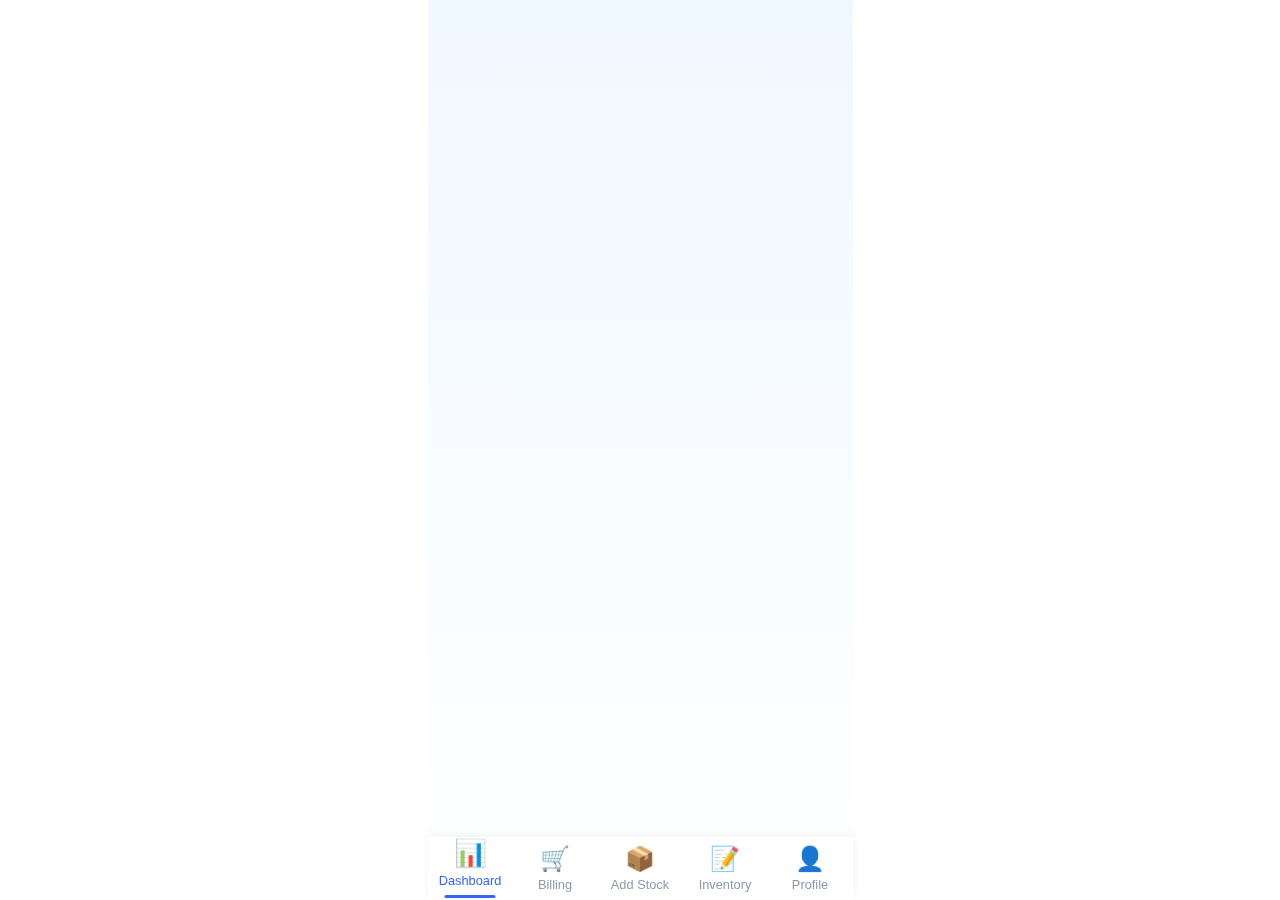
==== dashboard.html @ 22edec4b "done" ====
<!DOCTYPE html>
<html lang="en">

<head>
    <meta charset="UTF-8">
    <meta name="viewport" content="width=device-width, initial-scale=1.0">
    <link rel="stylesheet" href="dashboard.css">
    <script src="dashboard.js"></script>
    <title>Document</title>
    <script src="https://unpkg.com/html5-qrcode"></script>
    <style>
    </style>
</head>

<body>
    <div id="main">
        <div id="logo">
            <img src="Assets/Logo.png" alt="">
        </div>
        <div class="container" id="dashboard">
            <div class="search-container">
                <input type="text" class="search-bar" placeholder="Search products...">
            </div>

            <div class="tabs">
                <button class="tab red" id="low">
                    <!-- <div class="count-circle" style="background: #ff6b81">12</div> -->
                    Low Stock
                </button>
                <button class="tab yellow" id="running">
                    <!-- <div class="count-circle" style="background: #ffbe76">8</div> -->
                    Running Low
                </button>
                <button class="tab green" id="available">
                    <!-- <div class="count-circle" style="background: #7bed9f">45</div> -->
                    Available
                </button>
            </div>

            <div id="stockList" class="stock-list">
                <!-- Stock items will be populated here -->
            </div>
        </div>

        <div class="container" id="billing">
            <input type="text" class="search-bar" id="scan-input" placeholder="Enter product code manually..."
                autofocus>
            <div class="section">
                <div id="my-qr-reader" class="qr-scanner"></div>
            </div>
            <div class="product-list" id="productList">
                <!-- Products will be added here -->
            </div>
            <div class="cart-summary">
                <h2 class="summary-header">Cart Summary</h2>
                <div class="total-items" id="itemCount">0 items</div>
                <div class="total">
                    <span>Total</span>
                    <span id="total">₹0.00</span>
                </div>
                <button class="checkout-btn" id="checkout-btn">Checkout</button>
            </div>
        </div>
        <div class="container" id="add-stock">
            <div class="section">
                <div id="my-qr-reader2" class="qr-scanner"></div>  
                </div>
                <div>              
                <form class="stock-form" id="stockForm">
                    <div class="input-group search-container">
                        <input type="text"class="search-bar" id="barcodeInput" placeholder="Barcode" required>
                    </div>
                    <div class="input-group search-container">
                        <input type="text"class="search-bar" id="productName" placeholder="Product Name" required>
                    </div>
                    <div class="input-group search-container">
                        <input type="number"class="search-bar" id="quantity" placeholder="Quantity" required min="1">
                    </div>
                    <div class="input-group search-container">
                        <input type="number"class="search-bar" id="price" placeholder="Price" required min="0" step="0.01">
                    </div>
                    <div class="input-group search-container">
                        <input type="date"class="search-bar" id="expiryDate" placeholder="Expiry Date" required>
                    </div>
                    <button type="submit" class="add-button" id="stockForm">Add/Update Stock</button>
                </form>
                
                <div class="button-container">
                    <button class="clear-button" id="clearDisplay">Clear Display</button>
                    <button class="show-button" id="showItems">Show Items</button>
                </div>
                
                <div id="itemsList"></div>
            </div>
        </div>

        <div class="container" id="inventory">
            <div class="table-container">
                <h2>Inventory List</h2>
                <table class="inventory-table">
                    <thead>
                        <tr>
                            <th>Product Name</th>
                            <th>Barcode</th>
                            <th>Price</th>
                            <th>Expiry Date</th>
                            <th>Quantity</th>
                            <th>Actions</th>
                        </tr>
                    </thead>
                    <tbody id="inventoryTableBody">
                        <!-- Table data will be populated here -->
                    </tbody>
                </table>
            </div>
        </div>
        
        <div class="container" id="profile">
            <div class="profile-container">
                <div class="profile-header">
                    <h1>Profile</h1>
                </div>
                
                <div class="qr-container">
                    <!-- Simple placeholder QR code using SVG -->
                    <svg class="qr-code" viewBox="0 0 100 100">
                        <!-- QR code background -->
                        <rect width="100" height="100" fill="white"/>
                        <!-- Sample QR code pattern - simplified for demonstration -->
                        <g fill="black">
                            <rect x="10" y="10" width="20" height="20"/>
                            <rect x="70" y="10" width="20" height="20"/>
                            <rect x="10" y="70" width="20" height="20"/>
                            <rect x="40" y="40" width="20" height="20"/>
                            <!-- Position detection patterns -->
                            <path d="M15,15 h10 v10 h-10 z"/>
                            <path d="M75,15 h10 v10 h-10 z"/>
                            <path d="M15,75 h10 v10 h-10 z"/>
                            <!-- Additional data modules -->
                            <rect x="40" y="10" width="5" height="5"/>
                            <rect x="50" y="20" width="5" height="5"/>
                            <rect x="60" y="30" width="5" height="5"/>
                            <rect x="20" y="40" width="5" height="5"/>
                            <rect x="70" y="50" width="5" height="5"/>
                            <rect x="80" y="60" width="5" height="5"/>
                        </g>
                    </svg>
                    <button class="download-btn" onclick="downloadQR()">Download QR Code</button>
                </div>
                
                <div class="profile-info">
                    <div class="info-item">
                        <div class="info-label">Username</div>
                        <div class="info-value" id="username">johndoe123</div>
                    </div>
                    
                    <div class="info-item">
                        <div class="info-label">Store Name</div>
                        <div class="info-value" id="storeName">John's Electronics</div>
                    </div>
                    
                    <div class="info-item">
                        <div class="info-label">Store Address</div>
                        <div class="info-value" id="storeAddress">123 Main St, City, Country</div>
                    </div>
                    
                    <div class="info-item">
                        <div class="info-label">Name</div>
                        <div class="info-value" id="name">John Doe</div>
                    </div>
                    
                    <div class="info-item">
                        <div class="info-label">Phone Number</div>
                        <div class="info-value" id="phone">+1 234 567 8900</div>
                    </div>
                    
                    <div class="info-item">
                        <div class="info-label">Email</div>
                        <div class="info-value" id="email">john@example.com</div>
                    </div>
                </div>
                
                <button class="logout-btn" onclick="logout()">Logout</button>
            </div>
        </div>


        <nav class="bottom-nav">
            <a id="dashboard-icon" class="nav-item active">
                <div class="nav-icon">
                    📊
                    <span class="notification"></span>
                </div>
                <span class="nav-label">Dashboard</span>
            </a>
            <a id="billing-icon" class="nav-item">
                <div class="nav-icon">
                    🛒
                    <span class="notification"></span>
                </div>
                <span class="nav-label">Billing</span>
            </a>
            <a id="add-stock-icon" class="nav-item">
                <div class="nav-icon">
                    📦
                    <span class="notification"></span>
                </div>
                <span class="nav-label">Add Stock</span>
            </a>
            <a id="inventory-icon" class="nav-item has-notification">
                <div class="nav-icon">
                    📝
                    <span class="notification"></span>
                </div>
                <span class="nav-label">Inventory</span>
            </a>
            <a id="profile-icon" class="nav-item">
                <div class="nav-icon">
                    👤
                    <span class="notification"></span>
                </div>
                <span class="nav-label">Profile</span>
            </a>
        </nav>
    </div>
    <script>
        function loadInventoryTable() {
    const inventoryItems = JSON.parse(localStorage.getItem('inventoryItems')) || [];
    const tableBody = document.getElementById('inventoryTableBody');
    
    tableBody.innerHTML = '';
    
    inventoryItems.forEach((item, index) => {
        const row = document.createElement('tr');
        
        // Format the date
        const formattedDate = new Date(item.expiryDate).toLocaleDateString();
        
        // Get quantity status
        const quantityStatus = getQuantityStatus(item.quantity);
        
        row.innerHTML = `
            <td>${item.productName}</td>
            <td>${item.barcode}</td>
            <td>₹${parseFloat(item.price).toFixed(2)}</td>
            <td>${formattedDate}</td>
            <td>
                <span class="quantity-badge ${quantityStatus.class}">
                    ${item.quantity} units
                </span>
            </td>
            <td>
                <button class="delete-btn" onclick="deleteItem(${index})">Delete</button>
            </td>
        `;
        
        // Add staggered animation delay
        row.style.animation = `slideIn 0.3s ease-out ${index * 0.1}s both`;
        
        tableBody.appendChild(row);
    });
}

function getQuantityStatus(quantity) {
    if (quantity <= 5) {
        return { class: 'quantity-low' };
    } else if (quantity <= 20) {
        return { class: 'quantity-medium' };
    } else {
        return { class: 'quantity-high' };
    }
}

function deleteItem(index) {
    const row = document.querySelectorAll('#inventoryTableBody tr')[index];
    
    if (confirm('Are you sure you want to delete this item?')) {
        // Add fade out animation
        row.style.animation = 'fadeOut 0.3s ease-out forwards';
        
        setTimeout(() => {
            const inventoryItems = JSON.parse(localStorage.getItem('inventoryItems')) || [];
            inventoryItems.splice(index, 1);
            localStorage.setItem('inventoryItems', JSON.stringify(inventoryItems));
            loadInventoryTable();
        }, 300);
    }
}

// Load the table when the page loads
document.addEventListener('DOMContentLoaded', loadInventoryTable);
    </script>
</body>

</html>
---- dashboard.css ----
* {
    margin: 0;
    padding: 0;
    font-family: 'Gill Sans', 'Gill Sans MT', Calibri, 'Trebuchet MS', sans-serif;
}

.center1 {
    display: flex;
    justify-content: center;
    align-items: center;
}

.center2 {
    margin: 0;
    position: absolute;
    top: 50%;
    left: 50%;
    -ms-transform: translate(-50%, -50%);
    transform: translate(-50%, -50%);
}

#main {
    margin: auto;
    width: 425px;
    min-height: 100vh;
    background: linear-gradient(aliceblue, white);
}

#logo {
    padding-top: 5%;
    margin: auto;
    width: 150px;
}

#logo img {
    width: 150px;
}

#moto {
    margin: auto;
    width: 100%;
    padding: 20px 0px;
}

#moto p {
    color: rgb(92, 124, 152);
    text-align: center;
    width: max-content;
    font-size: x-large;
    width: 100%;
}

/* nav bar */
.bottom-nav {
    position: fixed;
    bottom: 0;
    background: white;
    display: flex;
    justify-content: space-around;
    box-shadow: 0 -2px 10px rgba(0, 0, 0, 0.05);
    z-index: 1000;
    width: 425px;
}

.nav-item {
    display: flex;
    flex-direction: column;
    align-items: center;
    text-decoration: none;
    color: #718096;
    transition: all 0.3s ease;
    position: relative;
    width: 100%;
    padding: 0.5rem 0;
    overflow: hidden;
}

.nav-item::before {
    content: '';
    position: absolute;
    bottom: 0;
    left: 50%;
    transform: translateX(-50%);
    width: 0;
    height: 3px;
    background-color: #3366ff;
    transition: width 0.3s ease;
    border-radius: 3px;
}

.nav-item.active::before {
    width: 60%;
}

.nav-item:hover::before {
    width: 40%;
}

.nav-item.active {
    color: #3366ff;
    transform: translateY(-2px);
}

.nav-icon {
    font-size: 1.5rem;
    margin-bottom: 0.25rem;
    transition: all 0.3s ease;
    position: relative;
}

.nav-label {
    font-size: 0.8rem;
    transform: translateY(0);
    transition: all 0.3s ease;
    opacity: 0.8;
}

.nav-item:hover .nav-icon {
    transform: translateY(-2px) scale(1.1);
}

.nav-item:hover .nav-label {
    transform: translateY(-1px);
    opacity: 1;
}

.nav-item.active .nav-icon {
    transform: translateY(-4px) scale(1.1);
    animation: iconPop 0.3s ease;
}

.nav-item.active .nav-label {
    transform: translateY(-2px);
    opacity: 1;
    font-weight: 500;
}

/* Ripple effect styles */
.nav-item .ripple {
    position: absolute;
    background: rgba(51, 102, 255, 0.1);
    border-radius: 50%;
    transform: scale(0);
    animation: ripple 0.6s linear;
    pointer-events: none;
}

@keyframes iconPop {
    0% {
        transform: translateY(0) scale(1);
    }

    50% {
        transform: translateY(-6px) scale(1.2);
    }

    100% {
        transform: translateY(-4px) scale(1.1);
    }
}

@keyframes ripple {
    from {
        transform: scale(0);
        opacity: 1;
    }

    to {
        transform: scale(4);
        opacity: 0;
    }
}

/* Bottom nav slide up animation */
@keyframes slideUp {
    from {
        transform: translateY(100%);
        opacity: 0;
    }

    to {
        transform: translateY(0);
        opacity: 1;
    }
}

.bottom-nav {
    animation: slideUp 0.5s ease-out;
}

/* Hover glow effect */
.nav-item::after {
    content: '';
    position: absolute;
    top: 50%;
    left: 50%;
    width: 50px;
    height: 50px;
    background: radial-gradient(circle, rgba(51, 102, 255, 0.1) 0%, rgba(51, 102, 255, 0) 70%);
    border-radius: 50%;
    transform: translate(-50%, -50%) scale(0);
    transition: transform 0.3s ease;
    pointer-events: none;
}

.nav-item:hover::after {
    transform: translate(-50%, -50%) scale(1);
}

/* dashboard */
.container {
    padding: 20px;
    margin: 0 auto;
    display: none;
    margin-bottom: 60px;
}

.container:nth-child(1){
    display: block;
}

.search-container {
    margin: 20px 0;
    width: calc(100% - 40px);
    position: relative;
}

.search-bar {
    width: 100%;
    padding: 12px 20px;
    border: 1.5px solid #6e929e;
    border-radius: 50px;
    font-size: 16px;
    transition: all 0.3s ease;
}

.search-bar:focus {
    outline: none;
    border-color: #4a90e2;
    box-shadow: 0 0 0 3px rgba(74, 144, 226, 0.1);
}

.tabs {
    display: flex;
    gap: 12px;
    margin: 24px 0;
}

.tab {
    padding: 12px 0;
    border-radius: 50px;
    cursor: pointer;
    font-weight: 500;
    transition: all 0.3s ease;
    border: none;
    color: white;
    display: flex;
    align-items: center;
    justify-content: center;
    gap: 8px;
    width: 100%;
}

.tab:hover {
    transform: translateY(-2px);
}

.tab.red {
    background-color: #ff4757;
}

.tab.yellow {
    background-color: #ffa502;
}

.tab.green {
    background-color: #2ed573;
}

.stock-list {
    margin-top: 20px;
    opacity: 0;
    transform: translateY(20px);
    transition: all 0.4s ease;
}

.stock-list.visible {
    opacity: 1;
    transform: translateY(0);
}

.stock-item {
    display: flex;
    justify-content: space-between;
    padding: 16px;
    background: white;
    border-radius: 8px;
    margin-bottom: 12px;
    box-shadow: 0 2px 4px rgba(0, 0, 0, 0.1);
    transition: all 0.3s ease;
}
.stock-item2 {
    display: flex;
    justify-content: space-between;
    padding: 24px;
    background: white;
    border-radius: 8px;
    margin-bottom: 12px;
    box-shadow: 0 2px 4px rgba(0, 0, 0, 0.1);
    transition: all 0.3s ease;
    gap: 12px;
    flex-direction: column;
}

.stock-item:hover {
    transform: translateX(8px);
    box-shadow: 0 4px 8px rgba(0, 0, 0, 0.1);
}

.quantity-badge {
    background: #f1f1f1;
    padding: 4px 12px;
    border-radius: 16px;
    font-weight: 500;
}

.stock-flex{
    display: flex;
    justify-content: space-between;
}
.stock-flex2{
    display: flex;
    justify-content: flex-end;
    gap: 10px;
}

.count-circle {
    width: 24px;
    height: 24px;
    border-radius: 50%;
    display: flex;
    align-items: center;
    justify-content: center;
    color: white;
    font-size: 14px;
    font-weight: 500;
}

.status-indicator {
    width: 8px;
    height: 8px;
    border-radius: 50%;
    display: inline-block;
    margin-right: 8px;
  }

  .status-low { background-color: #ff4757; }
  .status-running { background-color: #ffa502; }
  .status-available { background-color: #2ed573; }

.span{
    padding: 5px 0;
}

.quantity-controls {
    display: flex;
    align-items: center;
    gap: 8px;
}

#quantity-btn {
    width: 32px !important;
    height: 32px !important;
    border: none;
    border-radius: 6px;
    background: #4a90e2 !important;
    color: white;
    cursor: pointer;
    transition: all 0.2s ease;
    display: flex;
    align-items: center;
    justify-content: center;
    font-size: 18px;
} 

#quantity-btn:hover {
    background: #357abd;
    transform: scale(1.05);
}

.remove-btn {
    background: #ff4757 !important;
}

.quantity-display {
    font-weight: 500;
    min-width: 40px;
    text-align: center;
}

#qr-shaded-region{
    border-width: 0 !important;
}

.qr-scanner {
    background-color: white;
    padding: 20px !important;
    padding-bottom: 0 !important;
    border: 1.5px solid #6e929e !important;
    border-radius: 10px;
    box-shadow: 0 4px 20px rgba(51, 102, 255, 0.1);
}

.qr-scanner img[alt="Info icon"] {
    display: none;
}

.qr-scanner img[alt="Camera based scan"] {
    width: 100px !important;
    height: 100px !important;
}

#checkout-btn, .qr-scanner button, .add-button, .button-container button {
    font-size: 20px;
    text-align: center;
    text-decoration: none;
    display: block;
    min-width: 200px;
    max-width: max-content;
    padding: 12.5px 20px;
    border-radius: 25px;
    color: rgb(243, 249, 255);
    transition: all 0.3s ease;
    overflow: hidden;
    border: none;
    background: #2ed573;
    margin: 24px auto;
    margin-bottom: 0px;
}

#checkout-btn:hover, .qr-scanner button:hover, .add-button:hover, .button-container button:hover {
    transform: translateY(-2px);
    box-shadow: 0 4px 12px rgba(51, 102, 255, 0.2);
    background: #26af5f;
}

#checkout-btn:active, .qr-scanner button:active , .add-button:active, .button-container button:active {
    transform: click 0.3s ease;
    box-shadow: 0 2px 6px rgba(51, 102, 255, 0.2);
}

.qr-scanner button, .add-button{
    background: #2b64dd;
    margin: 15px auto;
}

.qr-scanner button:hover, .add-button:hover{
    background: #2952cc;
}

@keyframes click {
    0% {
        transform: translateY(0);
    }

    50% {
        transform: translateY(-2px);
    }

    100% {
        transform: translateY(0);
    }
}

.qr-scanner #html5-qrcode-anchor-scan-type-change {
    text-decoration: none !important;
    color: #2b64dd;
    margin-bottom: 10px;
}

video {
    width: 100% !important;
    border: 1px solid #b2b2b2 !important;
    border-radius: 5px;
}

#html5-qrcode-select-camera {
    color: rgb(92, 124, 152);
    text-align: center;
    width: max-content;
    font-size: 15px;
    width: 80%;
    height: 30px;
    margin: auto;
    margin-top: 10px;
    border-radius: 5px;
    border: 1px solid #6e929e;
}

#signin-using-username,
#signin-using-qr {
    margin: 40px auto;
}

#scan-input {
    margin: 20px auto;
    width: calc(100% - 40px);
}

.product-list {
    margin-top: 20px;
}

.product-item {
    display: grid;
    grid-template-columns: 1fr auto auto auto;
    align-items: center;
    gap: 16px;
    padding: 16px;
    background: #f8f9fa;
    border-radius: 8px;
    margin-bottom: 12px;
    animation: slideIn 0.3s ease;
}

@keyframes slideIn {
    from {
        opacity: 0;
        transform: translateX(-20px);
    }

    to {
        opacity: 1;
        transform: translateX(0);
    }
}

.quantity-controls {
    display: flex;
    align-items: center;
    gap: 8px;
}

.quantity-btn {
    width: 32px;
    height: 32px;
    border: none;
    border-radius: 6px;
    background: #4a90e2;
    color: white;
    cursor: pointer;
    transition: all 0.2s ease;
    display: flex;
    align-items: center;
    justify-content: center;
    font-size: 18px;
}

.quantity-btn:hover {
    background: #357abd;
    transform: scale(1.05);
}

.remove-btn {
    background: #ff4757;
}

.quantity-display {
    font-weight: 500;
    min-width: 40px;
    text-align: center;
}

.cart-summary {
    background: white;
    padding: 24px;
    border-radius: 12px;
    box-shadow: 0 4px 6px rgba(0, 0, 0, 0.1);
}

.summary-header {
    font-size: x-large;
    font-weight: 600;
    margin-bottom: 24px;
    color: #2c3e50;
}

.total {
    font-size: 28px;
    font-weight: 600;
    color: #2c3e50;
    margin-top: 24px;
    padding-top: 24px;
    border-top: 2px solid #e0e0e0;
    display: flex;
    justify-content: space-between;
    align-items: center;
}

#clearDisplay{
    background: #ff4757;
}

#clearDisplay:hover {
    background: #e74c3c;
}

#clearDisplay:active {
    background: #c0392b;
}

.button-container{
    display: flex;
    gap: 12px;
    margin-bottom: 24px;
}
.button-container button{
    min-width: 180px;
}
#itemList{
    margin-bottom: 60px !important;
}
.product-item2 {
    padding: 16px;
    background: #f8f9fa;
    border-radius: 8px;
    margin-bottom: 12px;
    animation: slideIn 0.3s ease;
}


::-webkit-scrollbar {
    width: 8px;
    height: 5px;
}

::-webkit-scrollbar-track {
    background: rgb(92, 124, 152);
}

::-webkit-scrollbar-thumb {
    background: #2c3e50;
    border-radius: 4px;
}
        .table-container {
    background: white;
    border-radius: 10px;
    box-shadow: 0 4px 6px rgba(0, 0, 0, 0.1);
    padding: 24px;
    margin: 24px auto;
    max-width: 100%;
    animation: slideIn 0.3s ease-out;
    overflow-x:scroll;
}

h2 {
    color: #2c3e50;
    margin-bottom: 20px;
}

.inventory-table {
    width: 210%;
    border-collapse: separate;
    border-spacing: 0;
    margin-top: 10px;
}

.inventory-table th,
.inventory-table td {
    padding: 16px;
    text-align: center;
    border-bottom: 1px solid #6e929e;
}

.inventory-table th {
    background-color: #f8f9fa;
    color: #2c3e50;
    font-weight: 600;
    font-size: 0.9rem;
    letter-spacing: 0.5px;
}

.inventory-table tr {
    transition: all 0.3s ease;
}

.inventory-table tr:hover {
    background-color: #f8f9fa;
    transform: translateY(-2px);
}

.inventory-table td {
    color: rgb(92, 124, 152);
}

.delete-btn {
    padding: 8px 16px;
    border: none;
    border-radius: 6px;
    background-color: #ff4757;
    color: white;
    cursor: pointer;
    transition: all 0.3s ease;
    position: relative;
    overflow: hidden;
}

.delete-btn:hover {
    background-color: #e74c3c;
}

.delete-btn::after {
    content: '×';
    margin-left: 5px;
}

.quantity-badge {
    padding: 6px 12px;
    border-radius: 12px;
    font-size: 0.85rem;
    font-weight: 500;
}

.quantity-low {
    background-color: #ffe0e3;
    color: #ff4757;
}

.quantity-medium {
    background-color: #fff3cd;
    color: #ffa502;
}

.quantity-high {
    background-color: #d4edda;
    color: #2ed573;
}

@keyframes slideIn {
    from {
        opacity: 0;
        transform: translateY(20px);
    }
    to {
        opacity: 1;
        transform: translateY(0);
    }
}

@keyframes fadeOut {
    to {
        opacity: 0;
        transform: translateX(-20px);
    }
}

@media (max-width: 768px) {
    .table-container {
        padding: 10px;
        margin: 10px;
    }

    .inventory-table th,
    .inventory-table td {
        padding: 12px 8px;
        font-size: 0.9rem;
    }

    .delete-btn {
        padding: 6px 12px;
    }
}
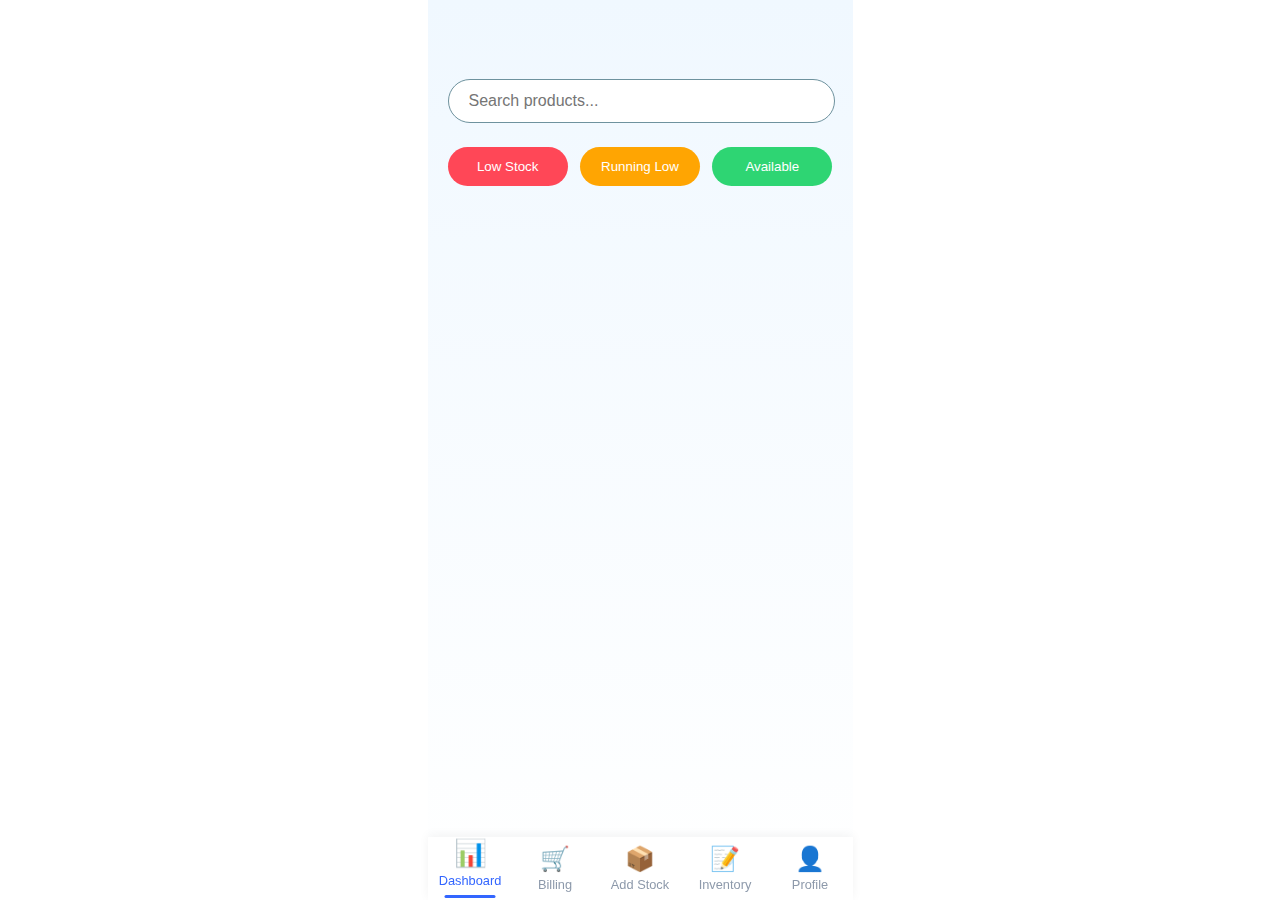
==== commit 8c48f25e: "formatting" ====
--- a/dashboard.html
+++ b/dashboard.html
@@ -8,8 +8,6 @@
     <script src="dashboard.js"></script>
     <title>Document</title>
     <script src="https://unpkg.com/html5-qrcode"></script>
-    <style>
-    </style>
 </head>
 
 <body>
@@ -63,33 +61,34 @@
         </div>
         <div class="container" id="add-stock">
             <div class="section">
-                <div id="my-qr-reader2" class="qr-scanner"></div>  
-                </div>
-                <div>              
+                <div id="my-qr-reader2" class="qr-scanner"></div>
+            </div>
+            <div>
                 <form class="stock-form" id="stockForm">
                     <div class="input-group search-container">
-                        <input type="text"class="search-bar" id="barcodeInput" placeholder="Barcode" required>
-                    </div>
-                    <div class="input-group search-container">
-                        <input type="text"class="search-bar" id="productName" placeholder="Product Name" required>
-                    </div>
-                    <div class="input-group search-container">
-                        <input type="number"class="search-bar" id="quantity" placeholder="Quantity" required min="1">
-                    </div>
-                    <div class="input-group search-container">
-                        <input type="number"class="search-bar" id="price" placeholder="Price" required min="0" step="0.01">
-                    </div>
-                    <div class="input-group search-container">
-                        <input type="date"class="search-bar" id="expiryDate" placeholder="Expiry Date" required>
+                        <input type="text" class="search-bar" id="barcodeInput" placeholder="Barcode" required>
+                    </div>
+                    <div class="input-group search-container">
+                        <input type="text" class="search-bar" id="productName" placeholder="Product Name" required>
+                    </div>
+                    <div class="input-group search-container">
+                        <input type="number" class="search-bar" id="quantity" placeholder="Quantity" required min="1">
+                    </div>
+                    <div class="input-group search-container">
+                        <input type="number" class="search-bar" id="price" placeholder="Price" required min="0"
+                            step="0.01">
+                    </div>
+                    <div class="input-group search-container">
+                        <input type="date" class="search-bar" id="expiryDate" placeholder="Expiry Date" required>
                     </div>
                     <button type="submit" class="add-button" id="stockForm">Add/Update Stock</button>
                 </form>
-                
+
                 <div class="button-container">
                     <button class="clear-button" id="clearDisplay">Clear Display</button>
                     <button class="show-button" id="showItems">Show Items</button>
                 </div>
-                
+
                 <div id="itemsList"></div>
             </div>
         </div>
@@ -114,73 +113,51 @@
                 </table>
             </div>
         </div>
-        
+
         <div class="container" id="profile">
             <div class="profile-container">
                 <div class="profile-header">
                     <h1>Profile</h1>
                 </div>
-                
+
                 <div class="qr-container">
-                    <!-- Simple placeholder QR code using SVG -->
-                    <svg class="qr-code" viewBox="0 0 100 100">
-                        <!-- QR code background -->
-                        <rect width="100" height="100" fill="white"/>
-                        <!-- Sample QR code pattern - simplified for demonstration -->
-                        <g fill="black">
-                            <rect x="10" y="10" width="20" height="20"/>
-                            <rect x="70" y="10" width="20" height="20"/>
-                            <rect x="10" y="70" width="20" height="20"/>
-                            <rect x="40" y="40" width="20" height="20"/>
-                            <!-- Position detection patterns -->
-                            <path d="M15,15 h10 v10 h-10 z"/>
-                            <path d="M75,15 h10 v10 h-10 z"/>
-                            <path d="M15,75 h10 v10 h-10 z"/>
-                            <!-- Additional data modules -->
-                            <rect x="40" y="10" width="5" height="5"/>
-                            <rect x="50" y="20" width="5" height="5"/>
-                            <rect x="60" y="30" width="5" height="5"/>
-                            <rect x="20" y="40" width="5" height="5"/>
-                            <rect x="70" y="50" width="5" height="5"/>
-                            <rect x="80" y="60" width="5" height="5"/>
-                        </g>
-                    </svg>
-                    <button class="download-btn" onclick="downloadQR()">Download QR Code</button>
-                </div>
-                
+                    <img src="Assets/qr.png" alt="QR Code" id="qrImage">
+                    <button class="download-btn">Download QR Code</button>
+                </div>
+
                 <div class="profile-info">
                     <div class="info-item">
                         <div class="info-label">Username</div>
-                        <div class="info-value" id="username">johndoe123</div>
-                    </div>
-                    
+                        <div class="info-value" id="username">stockease123</div>
+                    </div>
+
                     <div class="info-item">
                         <div class="info-label">Store Name</div>
-                        <div class="info-value" id="storeName">John's Electronics</div>
-                    </div>
-                    
+                        <div class="info-value" id="storeName">StockEase</div>
+                    </div>
+
                     <div class="info-item">
                         <div class="info-label">Store Address</div>
-                        <div class="info-value" id="storeAddress">123 Main St, City, Country</div>
-                    </div>
-                    
+                        <div class="info-value" id="storeAddress">Bhubaneswar, Odisha</div>
+                    </div>
+
                     <div class="info-item">
                         <div class="info-label">Name</div>
-                        <div class="info-value" id="name">John Doe</div>
-                    </div>
-                    
+                        <div class="info-value" id="name">Stock Ease</div>
+                    </div>
+
                     <div class="info-item">
                         <div class="info-label">Phone Number</div>
-                        <div class="info-value" id="phone">+1 234 567 8900</div>
-                    </div>
-                    
+                        <div class="info-value" id="phone">0123456789</div>
+                    </div>
+
                     <div class="info-item">
                         <div class="info-label">Email</div>
-                        <div class="info-value" id="email">john@example.com</div>
-                    </div>
-                </div>
-                
-                <button class="logout-btn" onclick="logout()">Logout</button>
+                        <div class="info-value" id="email">stockease@gmail.com</div>
+                    </div>
+                </div>
+
+                <button class="logout-btn" id="logout">Logout</button>
             </div>
         </div>
 
@@ -223,73 +200,6 @@
             </a>
         </nav>
     </div>
-    <script>
-        function loadInventoryTable() {
-    const inventoryItems = JSON.parse(localStorage.getItem('inventoryItems')) || [];
-    const tableBody = document.getElementById('inventoryTableBody');
-    
-    tableBody.innerHTML = '';
-    
-    inventoryItems.forEach((item, index) => {
-        const row = document.createElement('tr');
-        
-        // Format the date
-        const formattedDate = new Date(item.expiryDate).toLocaleDateString();
-        
-        // Get quantity status
-        const quantityStatus = getQuantityStatus(item.quantity);
-        
-        row.innerHTML = `
-            <td>${item.productName}</td>
-            <td>${item.barcode}</td>
-            <td>₹${parseFloat(item.price).toFixed(2)}</td>
-            <td>${formattedDate}</td>
-            <td>
-                <span class="quantity-badge ${quantityStatus.class}">
-                    ${item.quantity} units
-                </span>
-            </td>
-            <td>
-                <button class="delete-btn" onclick="deleteItem(${index})">Delete</button>
-            </td>
-        `;
-        
-        // Add staggered animation delay
-        row.style.animation = `slideIn 0.3s ease-out ${index * 0.1}s both`;
-        
-        tableBody.appendChild(row);
-    });
-}
-
-function getQuantityStatus(quantity) {
-    if (quantity <= 5) {
-        return { class: 'quantity-low' };
-    } else if (quantity <= 20) {
-        return { class: 'quantity-medium' };
-    } else {
-        return { class: 'quantity-high' };
-    }
-}
-
-function deleteItem(index) {
-    const row = document.querySelectorAll('#inventoryTableBody tr')[index];
-    
-    if (confirm('Are you sure you want to delete this item?')) {
-        // Add fade out animation
-        row.style.animation = 'fadeOut 0.3s ease-out forwards';
-        
-        setTimeout(() => {
-            const inventoryItems = JSON.parse(localStorage.getItem('inventoryItems')) || [];
-            inventoryItems.splice(index, 1);
-            localStorage.setItem('inventoryItems', JSON.stringify(inventoryItems));
-            loadInventoryTable();
-        }, 300);
-    }
-}
-
-// Load the table when the page loads
-document.addEventListener('DOMContentLoaded', loadInventoryTable);
-    </script>
 </body>
 
 </html>--- a/dashboard.css
+++ b/dashboard.css
@@ -215,7 +215,7 @@
     margin-bottom: 60px;
 }
 
-.container:nth-child(1){
+.container:nth-child(1) {
     display: block;
 }
 
@@ -299,6 +299,7 @@
     box-shadow: 0 2px 4px rgba(0, 0, 0, 0.1);
     transition: all 0.3s ease;
 }
+
 .stock-item2 {
     display: flex;
     justify-content: space-between;
@@ -324,11 +325,12 @@
     font-weight: 500;
 }
 
-.stock-flex{
+.stock-flex {
     display: flex;
     justify-content: space-between;
 }
-.stock-flex2{
+
+.stock-flex2 {
     display: flex;
     justify-content: flex-end;
     gap: 10px;
@@ -352,13 +354,21 @@
     border-radius: 50%;
     display: inline-block;
     margin-right: 8px;
-  }
-
-  .status-low { background-color: #ff4757; }
-  .status-running { background-color: #ffa502; }
-  .status-available { background-color: #2ed573; }
-
-.span{
+}
+
+.status-low {
+    background-color: #ff4757;
+}
+
+.status-running {
+    background-color: #ffa502;
+}
+
+.status-available {
+    background-color: #2ed573;
+}
+
+.span {
     padding: 5px 0;
 }
 
@@ -381,7 +391,7 @@
     align-items: center;
     justify-content: center;
     font-size: 18px;
-} 
+}
 
 #quantity-btn:hover {
     background: #357abd;
@@ -398,7 +408,7 @@
     text-align: center;
 }
 
-#qr-shaded-region{
+#qr-shaded-region {
     border-width: 0 !important;
 }
 
@@ -420,7 +430,11 @@
     height: 100px !important;
 }
 
-#checkout-btn, .qr-scanner button, .add-button, .button-container button {
+#checkout-btn,
+.qr-scanner button,
+.add-button,
+.button-container button,
+.download-btn {
     font-size: 20px;
     text-align: center;
     text-decoration: none;
@@ -438,23 +452,34 @@
     margin-bottom: 0px;
 }
 
-#checkout-btn:hover, .qr-scanner button:hover, .add-button:hover, .button-container button:hover {
+#checkout-btn:hover,
+.qr-scanner button:hover,
+.add-button:hover,
+.button-container button:hover .download-btn:hover {
     transform: translateY(-2px);
     box-shadow: 0 4px 12px rgba(51, 102, 255, 0.2);
     background: #26af5f;
 }
 
-#checkout-btn:active, .qr-scanner button:active , .add-button:active, .button-container button:active {
+#checkout-btn:active,
+.qr-scanner button:active,
+.add-button:active,
+.button-container button:active,
+.download-btn:active {
     transform: click 0.3s ease;
     box-shadow: 0 2px 6px rgba(51, 102, 255, 0.2);
 }
 
-.qr-scanner button, .add-button{
+.qr-scanner button,
+.add-button,
+.download-btn {
     background: #2b64dd;
     margin: 15px auto;
 }
 
-.qr-scanner button:hover, .add-button:hover{
+.qr-scanner button:hover,
+.add-button:hover,
+.download-btn:hover {
     background: #2952cc;
 }
 
@@ -597,7 +622,7 @@
     align-items: center;
 }
 
-#clearDisplay{
+#clearDisplay {
     background: #ff4757;
 }
 
@@ -609,17 +634,20 @@
     background: #c0392b;
 }
 
-.button-container{
+.button-container {
     display: flex;
     gap: 12px;
     margin-bottom: 24px;
 }
-.button-container button{
+
+.button-container button {
     min-width: 180px;
 }
-#itemList{
+
+#itemList {
     margin-bottom: 60px !important;
 }
+
 .product-item2 {
     padding: 16px;
     background: #f8f9fa;
@@ -642,7 +670,8 @@
     background: #2c3e50;
     border-radius: 4px;
 }
-        .table-container {
+
+.table-container {
     background: white;
     border-radius: 10px;
     box-shadow: 0 4px 6px rgba(0, 0, 0, 0.1);
@@ -650,7 +679,7 @@
     margin: 24px auto;
     max-width: 100%;
     animation: slideIn 0.3s ease-out;
-    overflow-x:scroll;
+    overflow-x: scroll;
 }
 
 h2 {
@@ -741,6 +770,7 @@
         opacity: 0;
         transform: translateY(20px);
     }
+
     to {
         opacity: 1;
         transform: translateY(0);
@@ -769,4 +799,99 @@
     .delete-btn {
         padding: 6px 12px;
     }
+}
+
+.profile-container {
+    background: white;
+    padding: 24px;
+    border-radius: 20px;
+    box-shadow: 0 8px 24px rgba(0, 0, 0, 0.1);
+    width: calc(100%-40px);
+    max-width: 500px;
+    transform: translateY(20px);
+    opacity: 0;
+    animation: slideUp 0.5s ease forwards;
+}
+
+@keyframes slideUp {
+    to {
+        transform: translateY(0);
+        opacity: 1;
+    }
+}
+
+.profile-header {
+    color: #2c3e50;
+
+    text-align: center;
+    margin-bottom: 2rem;
+}
+
+.qr-container {
+    background: #f8f9fa;
+    padding: 1rem;
+    border-radius: 12px;
+    margin-bottom: 2rem;
+    text-align: center;
+    transition: transform 0.3s ease;
+}
+
+.qr-container:hover {
+    transform: scale(1.02);
+}
+
+.qr-code {
+    width: 128px;
+    height: 128px;
+    margin: 0 auto;
+}
+
+.profile-info {
+    display: grid;
+    gap: 1rem;
+}
+
+.info-item {
+    padding: 1rem;
+    background: #f8f9fa;
+    border-radius: 12px;
+    transition: transform 0.3s ease;
+}
+
+.info-item:hover {
+    transform: translateX(5px);
+}
+
+.info-label {
+    color: #6c757d;
+    font-size: 0.9rem;
+    margin-bottom: 0.3rem;
+}
+
+.info-value {
+    color: #212529;
+    font-weight: 500;
+}
+
+.logout-btn {
+    background: #ff4757;
+    color: white;
+    border: none;
+    padding: 1rem;
+    border-radius: 12px;
+    cursor: pointer;
+    width: 100%;
+    margin-top: 2rem;
+    font-weight: 600;
+    transition: all 0.3s ease;
+}
+
+.logout-btn:hover {
+    background: #e74c3c;
+    transform: translateY(-2px);
+}
+
+.qr-container img {
+    width: 100%;
+    height: auto;
 }